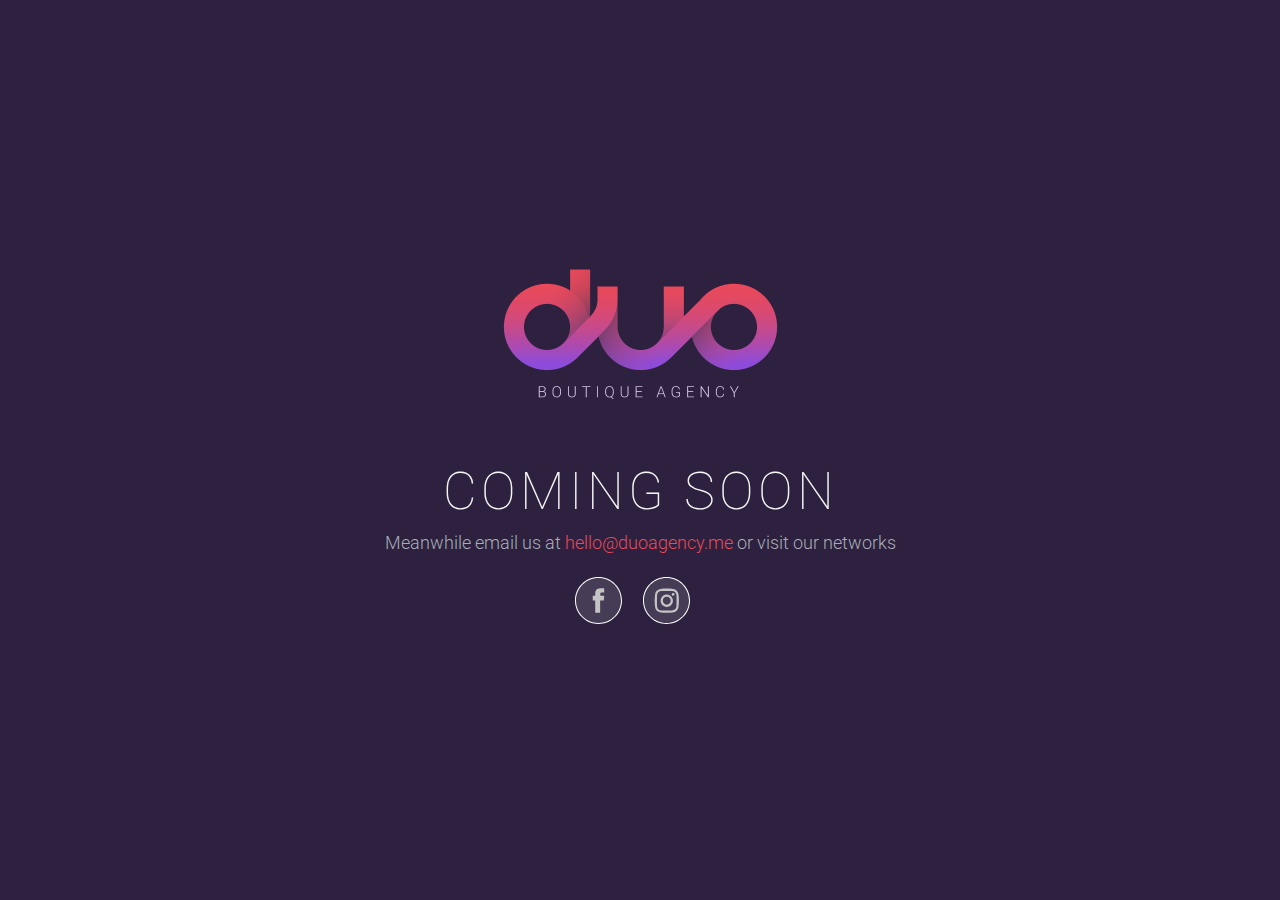
==== index.html @ 9e610155 "favicon added" ====
<!DOCTYPE html>
<html lang="en">
<head>

    <meta charset="utf-8">
    <meta http-equiv="X-UA-Compatible" content="IE=edge">
    <meta name="viewport" content="width=device-width, initial-scale=1">

    <!-- ICONS -->
    <link rel="apple-touch-icon" sizes="57x57" href="/apple-icon-57x57.png">
    <link rel="apple-touch-icon" sizes="60x60" href="/apple-icon-60x60.png">
    <link rel="apple-touch-icon" sizes="72x72" href="/apple-icon-72x72.png">
    <link rel="apple-touch-icon" sizes="76x76" href="/apple-icon-76x76.png">
    <link rel="apple-touch-icon" sizes="114x114" href="/apple-icon-114x114.png">
    <link rel="apple-touch-icon" sizes="120x120" href="/apple-icon-120x120.png">
    <link rel="apple-touch-icon" sizes="144x144" href="/apple-icon-144x144.png">
    <link rel="apple-touch-icon" sizes="152x152" href="/apple-icon-152x152.png">
    <link rel="apple-touch-icon" sizes="180x180" href="/apple-icon-180x180.png">
    <link rel="icon" type="image/png" sizes="192x192"  href="/android-icon-192x192.png">
    <link rel="icon" type="image/png" sizes="32x32" href="/favicon-32x32.png">
    <link rel="icon" type="image/png" sizes="96x96" href="/favicon-96x96.png">
    <link rel="icon" type="image/png" sizes="16x16" href="/favicon-16x16.png">
    <link rel="manifest" href="/manifest.json">
    <meta name="msapplication-TileColor" content="#ffffff">
    <meta name="msapplication-TileImage" content="/ms-icon-144x144.png">
    <meta name="theme-color" content="#ffffff">

    <meta property="og:url"           content="http://duoagency.me/index.html" />
    <meta property="og:type"          content="website" />
    <meta property="og:title"         content="Duo - Digital Agency" />
    <meta property="og:description"   content="We are a digital boutique agency that materialize your ideas and work with them to produce a high quality designed product" />
    <meta property="og:image"         content="http://duoagency.me/assets/images/facebook.png" />
    <meta property="og:image:width"         content="800" />
    <meta property="og:image:height"         content="800" />
    <!-- The above 3 meta tags *must* come first in the head; any other head content must come *after* these tags -->
    <title>Duo - Digital Agency</title>

    <!-- Bootstrap -->
    <link href="css/main.css" rel="stylesheet">
    <link href='https://fonts.googleapis.com/css?family=Roboto:100,300,500' rel='stylesheet' type='text/css'>

    <!-- HTML5 shim and Respond.js for IE8 support of HTML5 elements and media queries -->
    <!-- WARNING: Respond.js doesn't work if you view the page via file:// -->
    <!--[if lt IE 9]>
    <script src="https://oss.maxcdn.com/html5shiv/3.7.2/html5shiv.min.js"></script>
    <script src="https://oss.maxcdn.com/respond/1.4.2/respond.min.js"></script>
    <![endif]-->
</head>
<body>
    <section class="jumbotron coming-soon">
        <div class="outer coming-soon">
            <div class="middle">
                <div class="inner">
                    <img class="logo-duo" src="./assets/cs/comingsoon-duo.png" height="133px" />
                    <h1 class="title">COMING SOON</h1>
                    <p class="subtitle">Meanwhile email us at <a href="mailto:hello@duoagency.me?subject=Hi Duo!">hello@duoagency.me</a> or visit our networks</p>
                    <div>
                        <a href="" onclick="openFacebook(event)"><img class="svg facebook" src="./assets/cs/facebook-01.svg" /></a>
                        <a href="" onclick="openInstagram(event)"><img class="svg instagram" src="./assets/cs/instagram-01.svg" /></a>
                    </div>
                </div>
            </div>
        </div>
    </section>
    <script src="js/vendors/jquery-1.12.3.min.js"></script>
    <script src="js/vendors/bootstrap.min.js"></script>
    <script src="js/js.js"></script>
</body>
</html>
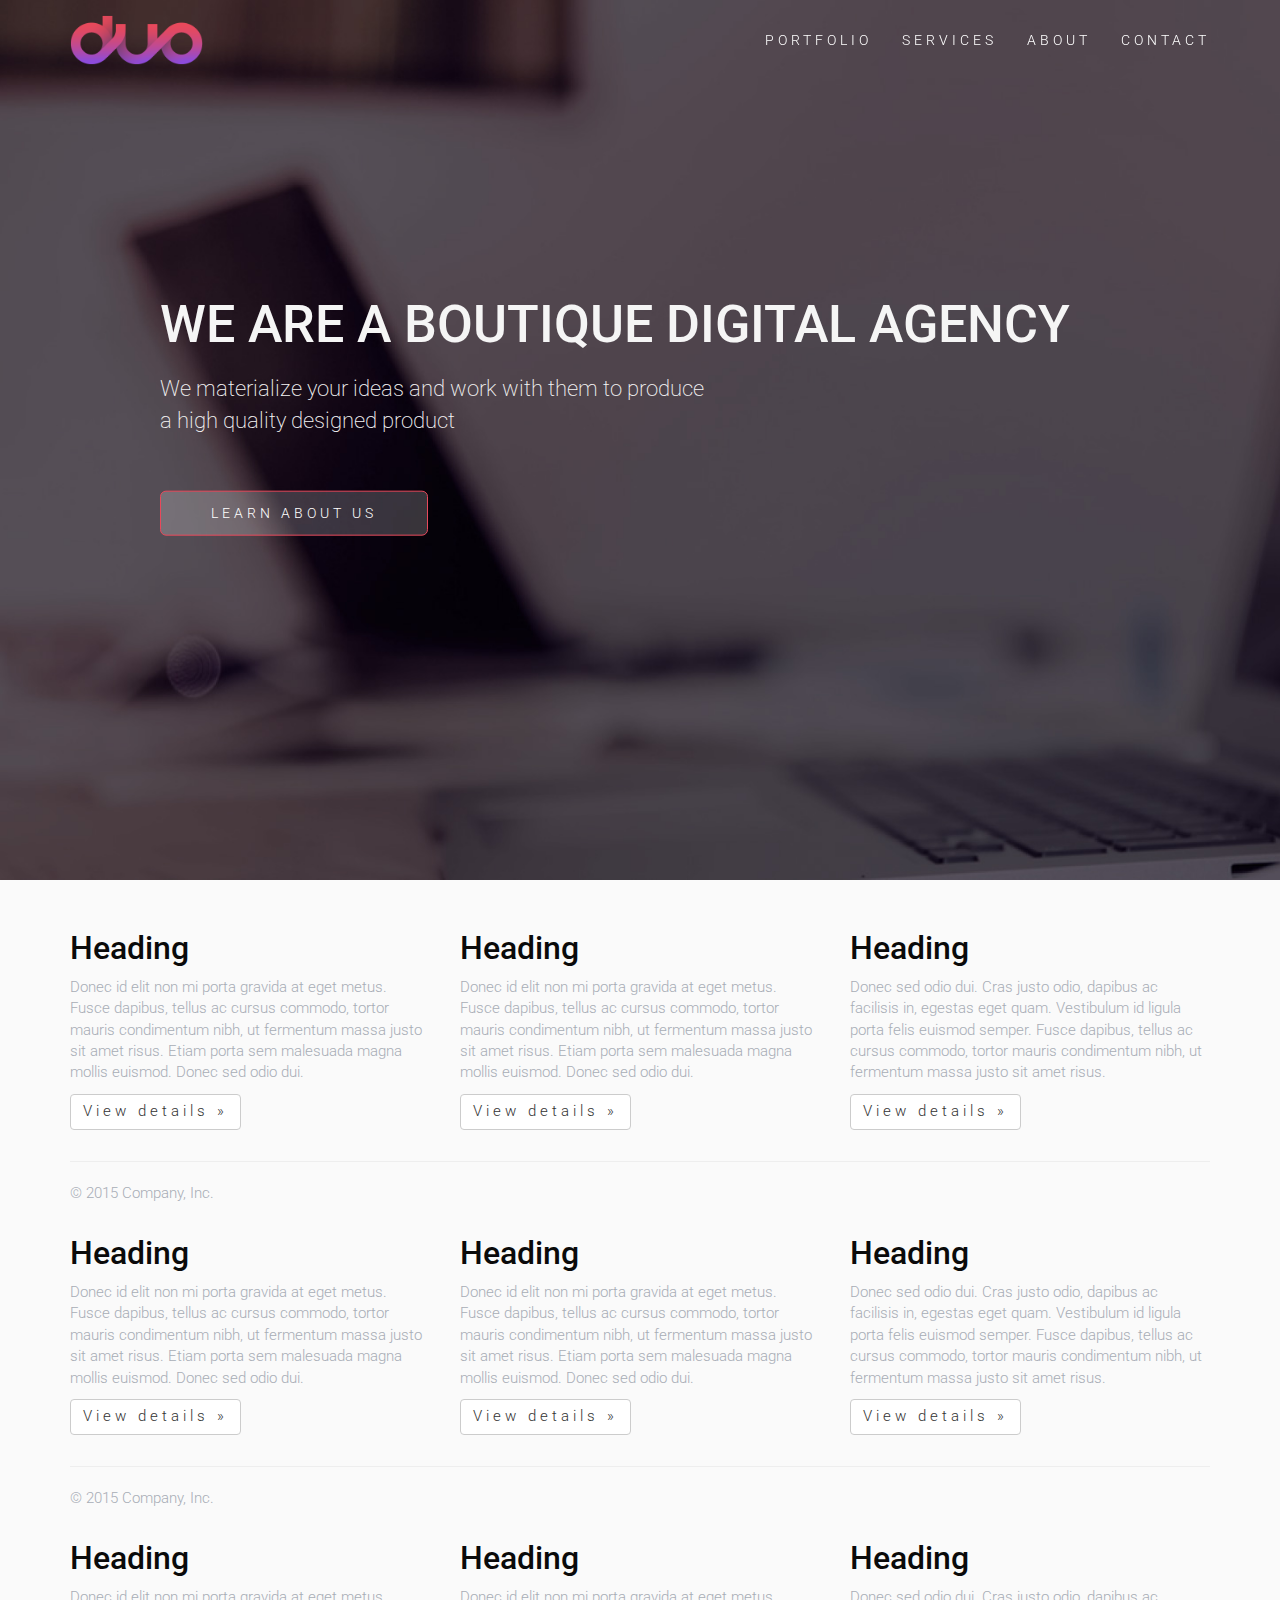
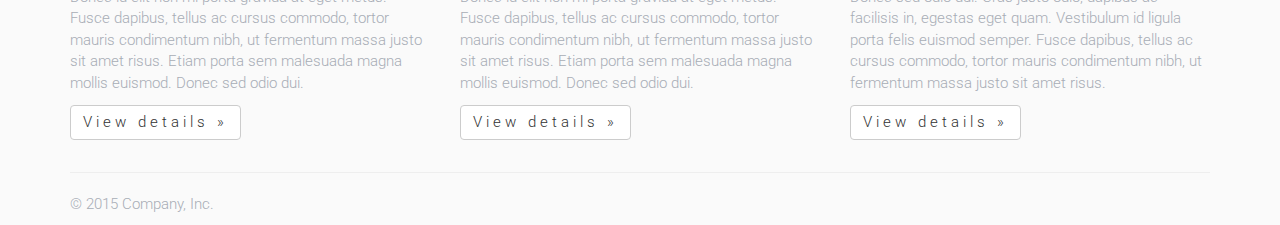
==== commit b6fbc88f: "starting up" ====
--- a/index.html
+++ b/index.html
@@ -5,8 +5,18 @@
     <meta charset="utf-8">
     <meta http-equiv="X-UA-Compatible" content="IE=edge">
     <meta name="viewport" content="width=device-width, initial-scale=1">
+    <!-- The above 3 meta tags *must* come first in the head; any other head content must come *after* these tags -->
+    <meta property="og:url"           content="http://duoagency.me/index.html" />
+    <meta property="og:type"          content="website" />
+    <meta property="og:title"         content="Duo - Digital Agency" />
+    <meta property="og:description"   content="We are a digital boutique agency that materialize your ideas and work with them to produce a high quality designed product" />
+    <meta property="og:image"         content="http://duoagency.me/assets/images/facebook.png" />
+    <meta property="og:image:width"         content="800" />
+    <meta property="og:image:height"         content="800" />
 
-    <!-- ICONS -->
+    <title>Duo - Digital Agency</title>
+
+    <!-- Favicon -->
     <link rel="apple-touch-icon" sizes="57x57" href="/apple-icon-57x57.png">
     <link rel="apple-touch-icon" sizes="60x60" href="/apple-icon-60x60.png">
     <link rel="apple-touch-icon" sizes="72x72" href="/apple-icon-72x72.png">
@@ -25,19 +35,9 @@
     <meta name="msapplication-TileImage" content="/ms-icon-144x144.png">
     <meta name="theme-color" content="#ffffff">
 
-    <meta property="og:url"           content="http://duoagency.me/index.html" />
-    <meta property="og:type"          content="website" />
-    <meta property="og:title"         content="Duo - Digital Agency" />
-    <meta property="og:description"   content="We are a digital boutique agency that materialize your ideas and work with them to produce a high quality designed product" />
-    <meta property="og:image"         content="http://duoagency.me/assets/images/facebook.png" />
-    <meta property="og:image:width"         content="800" />
-    <meta property="og:image:height"         content="800" />
-    <!-- The above 3 meta tags *must* come first in the head; any other head content must come *after* these tags -->
-    <title>Duo - Digital Agency</title>
-
     <!-- Bootstrap -->
     <link href="css/main.css" rel="stylesheet">
-    <link href='https://fonts.googleapis.com/css?family=Roboto:100,300,500' rel='stylesheet' type='text/css'>
+    <link href='https://fonts.googleapis.com/css?family=Roboto:500,300' rel='stylesheet' type='text/css'>
 
     <!-- HTML5 shim and Respond.js for IE8 support of HTML5 elements and media queries -->
     <!-- WARNING: Respond.js doesn't work if you view the page via file:// -->
@@ -47,23 +47,111 @@
     <![endif]-->
 </head>
 <body>
-    <section class="jumbotron coming-soon">
-        <div class="outer coming-soon">
-            <div class="middle">
-                <div class="inner">
-                    <img class="logo-duo" src="./assets/cs/comingsoon-duo.png" height="133px" />
-                    <h1 class="title">COMING SOON</h1>
-                    <p class="subtitle">Meanwhile email us at <a href="mailto:hello@duoagency.me?subject=Hi Duo!">hello@duoagency.me</a> or visit our networks</p>
-                    <div>
-                        <a href="" onclick="openFacebook(event)"><img class="svg facebook" src="./assets/cs/facebook-01.svg" /></a>
-                        <a href="" onclick="openInstagram(event)"><img class="svg instagram" src="./assets/cs/instagram-01.svg" /></a>
-                    </div>
-                </div>
+<nav class="navbar navbar-fixed-top">
+    <div class="container">
+        <div class="navbar-header">
+            <div class="navbar-brand">
+                <img src="./assets/images/logo_duo.png" style="max-height: 50px">
             </div>
         </div>
-    </section>
+        <div id="navbar" class="navbar-collapse collapse">
+            <ul class="nav navbar-nav navbar-right">
+                <li class="active"><a href="#">PORTFOLIO</a></li>
+                <li><a href="#about">SERVICES</a></li>
+                <li><a href="#contact">ABOUT</a></li>
+                <li><a href="#contact">CONTACT</a></li>
+            </ul>
+        </div>
+    </div>
+</nav>
+<section class="jumbotron">
+    <div class="wrapper-center">
+        <h1>WE ARE A BOUTIQUE DIGITAL AGENCY</h1>
+        <p>We materialize your ideas and work with them to produce </br> a high quality designed product</p>
+        <a class="btn btn-primary btn-lg" href="#" role="button">LEARN ABOUT US</a>
+    </div>
+</section>
+<div class="container">
+    <!-- Example row of columns -->
+    <div class="row">
+        <div class="col-md-4">
+            <h2>Heading</h2>
+            <p>Donec id elit non mi porta gravida at eget metus. Fusce dapibus, tellus ac cursus commodo, tortor mauris condimentum nibh, ut fermentum massa justo sit amet risus. Etiam porta sem malesuada magna mollis euismod. Donec sed odio dui. </p>
+            <p><a class="btn btn-default" href="#" role="button">View details »</a></p>
+        </div>
+        <div class="col-md-4">
+            <h2>Heading</h2>
+            <p>Donec id elit non mi porta gravida at eget metus. Fusce dapibus, tellus ac cursus commodo, tortor mauris condimentum nibh, ut fermentum massa justo sit amet risus. Etiam porta sem malesuada magna mollis euismod. Donec sed odio dui. </p>
+            <p><a class="btn btn-default" href="#" role="button">View details »</a></p>
+        </div>
+        <div class="col-md-4">
+            <h2>Heading</h2>
+            <p>Donec sed odio dui. Cras justo odio, dapibus ac facilisis in, egestas eget quam. Vestibulum id ligula porta felis euismod semper. Fusce dapibus, tellus ac cursus commodo, tortor mauris condimentum nibh, ut fermentum massa justo sit amet risus.</p>
+            <p><a class="btn btn-default" href="#" role="button">View details »</a></p>
+        </div>
+    </div>
+
+    <hr>
+
+    <footer>
+        <p>© 2015 Company, Inc.</p>
+    </footer>
+</div>
+<div class="container">
+    <!-- Example row of columns -->
+    <div class="row">
+        <div class="col-md-4">
+            <h2>Heading</h2>
+            <p>Donec id elit non mi porta gravida at eget metus. Fusce dapibus, tellus ac cursus commodo, tortor mauris condimentum nibh, ut fermentum massa justo sit amet risus. Etiam porta sem malesuada magna mollis euismod. Donec sed odio dui. </p>
+            <p><a class="btn btn-default" href="#" role="button">View details »</a></p>
+        </div>
+        <div class="col-md-4">
+            <h2>Heading</h2>
+            <p>Donec id elit non mi porta gravida at eget metus. Fusce dapibus, tellus ac cursus commodo, tortor mauris condimentum nibh, ut fermentum massa justo sit amet risus. Etiam porta sem malesuada magna mollis euismod. Donec sed odio dui. </p>
+            <p><a class="btn btn-default" href="#" role="button">View details »</a></p>
+        </div>
+        <div class="col-md-4">
+            <h2>Heading</h2>
+            <p>Donec sed odio dui. Cras justo odio, dapibus ac facilisis in, egestas eget quam. Vestibulum id ligula porta felis euismod semper. Fusce dapibus, tellus ac cursus commodo, tortor mauris condimentum nibh, ut fermentum massa justo sit amet risus.</p>
+            <p><a class="btn btn-default" href="#" role="button">View details »</a></p>
+        </div>
+    </div>
+
+    <hr>
+
+    <footer>
+        <p>© 2015 Company, Inc.</p>
+    </footer>
+</div>
+<div class="container">
+    <!-- Example row of columns -->
+    <div class="row">
+        <div class="col-md-4">
+            <h2>Heading</h2>
+            <p>Donec id elit non mi porta gravida at eget metus. Fusce dapibus, tellus ac cursus commodo, tortor mauris condimentum nibh, ut fermentum massa justo sit amet risus. Etiam porta sem malesuada magna mollis euismod. Donec sed odio dui. </p>
+            <p><a class="btn btn-default" href="#" role="button">View details »</a></p>
+        </div>
+        <div class="col-md-4">
+            <h2>Heading</h2>
+            <p>Donec id elit non mi porta gravida at eget metus. Fusce dapibus, tellus ac cursus commodo, tortor mauris condimentum nibh, ut fermentum massa justo sit amet risus. Etiam porta sem malesuada magna mollis euismod. Donec sed odio dui. </p>
+            <p><a class="btn btn-default" href="#" role="button">View details »</a></p>
+        </div>
+        <div class="col-md-4">
+            <h2>Heading</h2>
+            <p>Donec sed odio dui. Cras justo odio, dapibus ac facilisis in, egestas eget quam. Vestibulum id ligula porta felis euismod semper. Fusce dapibus, tellus ac cursus commodo, tortor mauris condimentum nibh, ut fermentum massa justo sit amet risus.</p>
+            <p><a class="btn btn-default" href="#" role="button">View details »</a></p>
+        </div>
+    </div>
+
+    <hr>
+
+    <footer>
+        <p>© 2015 Company, Inc.</p>
+    </footer>
+</div>
+
+
     <script src="js/vendors/jquery-1.12.3.min.js"></script>
     <script src="js/vendors/bootstrap.min.js"></script>
-    <script src="js/js.js"></script>
 </body>
 </html>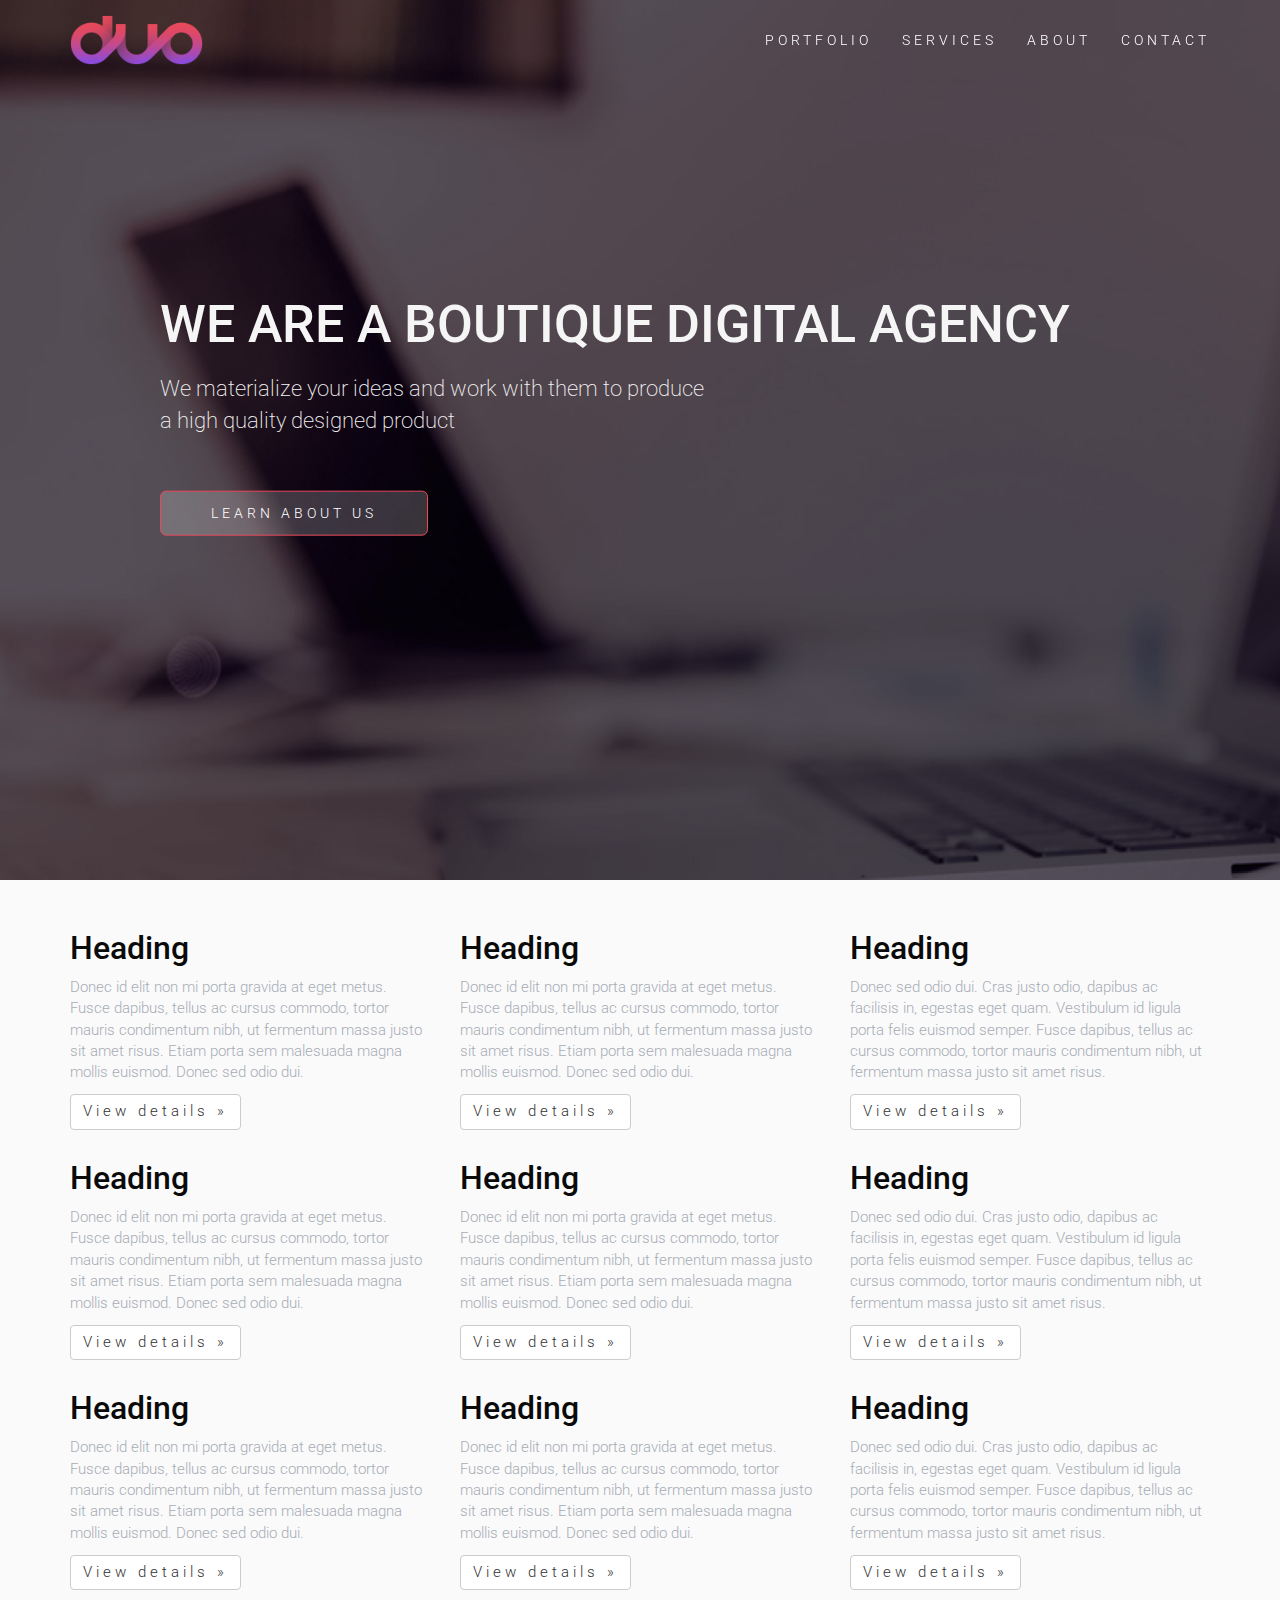
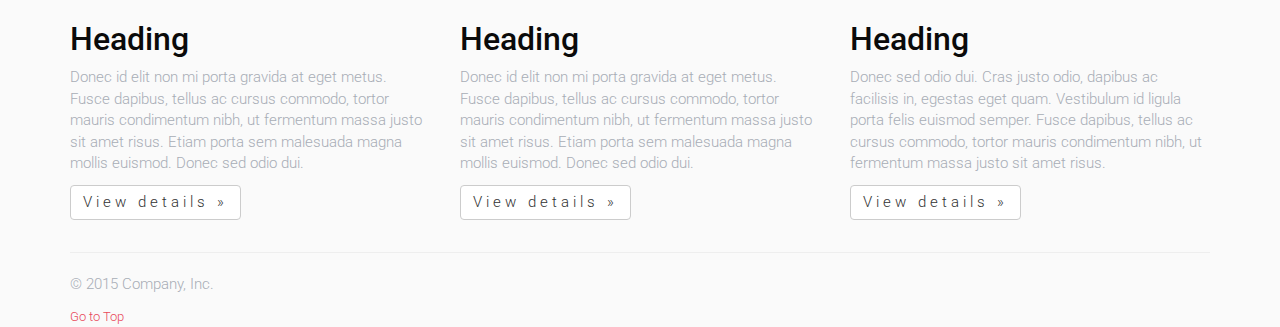
==== commit db0c3539: "header fixed" ====
--- a/index.html
+++ b/index.html
@@ -47,111 +47,119 @@
     <![endif]-->
 </head>
 <body>
-<nav class="navbar navbar-fixed-top">
+  <nav class="navbar navbar-fixed-top" id="header">
     <div class="container">
-        <div class="navbar-header">
-            <div class="navbar-brand">
-                <img src="./assets/images/logo_duo.png" style="max-height: 50px">
-            </div>
+      <div class="navbar-header">
+        <div class="navbar-brand">
+          <img src="./assets/images/logo_duo.png" style="max-height: 100%">
         </div>
-        <div id="navbar" class="navbar-collapse collapse">
-            <ul class="nav navbar-nav navbar-right">
-                <li class="active"><a href="#">PORTFOLIO</a></li>
-                <li><a href="#about">SERVICES</a></li>
-                <li><a href="#contact">ABOUT</a></li>
-                <li><a href="#contact">CONTACT</a></li>
-            </ul>
-        </div>
+      </div>
+      <div id="navbar" class="navbar-collapse collapse">
+        <ul class="nav navbar-nav navbar-right">
+          <li><a href="#portfolio" id="goPortfolio">PORTFOLIO</a></li>
+          <li><a href="#about" id="goServices">SERVICES</a></li>
+          <li><a href="#contact" id="goAbout">ABOUT</a></li>
+          <li><a href="#contact" id="goContact">CONTACT</a></li>
+        </ul>
+      </div>
     </div>
-</nav>
-<section class="jumbotron">
+  </nav>
+  <section class="jumbotron" id="welcome">
     <div class="wrapper-center">
-        <h1>WE ARE A BOUTIQUE DIGITAL AGENCY</h1>
-        <p>We materialize your ideas and work with them to produce </br> a high quality designed product</p>
-        <a class="btn btn-primary btn-lg" href="#" role="button">LEARN ABOUT US</a>
+      <h1>WE ARE A BOUTIQUE DIGITAL AGENCY</h1>
+      <p>We materialize your ideas and work with them to produce </br> a high quality designed product</p>
+      <a class="btn btn-primary btn-lg" href="#" role="button">LEARN ABOUT US</a>
     </div>
-</section>
-<div class="container">
+  </section>
+  <div class="container" id="portfolio">
     <!-- Example row of columns -->
     <div class="row">
-        <div class="col-md-4">
-            <h2>Heading</h2>
-            <p>Donec id elit non mi porta gravida at eget metus. Fusce dapibus, tellus ac cursus commodo, tortor mauris condimentum nibh, ut fermentum massa justo sit amet risus. Etiam porta sem malesuada magna mollis euismod. Donec sed odio dui. </p>
-            <p><a class="btn btn-default" href="#" role="button">View details »</a></p>
-        </div>
-        <div class="col-md-4">
-            <h2>Heading</h2>
-            <p>Donec id elit non mi porta gravida at eget metus. Fusce dapibus, tellus ac cursus commodo, tortor mauris condimentum nibh, ut fermentum massa justo sit amet risus. Etiam porta sem malesuada magna mollis euismod. Donec sed odio dui. </p>
-            <p><a class="btn btn-default" href="#" role="button">View details »</a></p>
-        </div>
-        <div class="col-md-4">
-            <h2>Heading</h2>
-            <p>Donec sed odio dui. Cras justo odio, dapibus ac facilisis in, egestas eget quam. Vestibulum id ligula porta felis euismod semper. Fusce dapibus, tellus ac cursus commodo, tortor mauris condimentum nibh, ut fermentum massa justo sit amet risus.</p>
-            <p><a class="btn btn-default" href="#" role="button">View details »</a></p>
-        </div>
+      <div class="col-md-4">
+        <h2>Heading</h2>
+        <p>Donec id elit non mi porta gravida at eget metus. Fusce dapibus, tellus ac cursus commodo, tortor mauris condimentum nibh, ut fermentum massa justo sit amet risus. Etiam porta sem malesuada magna mollis euismod. Donec sed odio dui. </p>
+        <p><a class="btn btn-default" href="#" role="button">View details »</a></p>
+      </div>
+      <div class="col-md-4">
+        <h2>Heading</h2>
+        <p>Donec id elit non mi porta gravida at eget metus. Fusce dapibus, tellus ac cursus commodo, tortor mauris condimentum nibh, ut fermentum massa justo sit amet risus. Etiam porta sem malesuada magna mollis euismod. Donec sed odio dui. </p>
+        <p><a class="btn btn-default" href="#" role="button">View details »</a></p>
+      </div>
+      <div class="col-md-4">
+        <h2>Heading</h2>
+        <p>Donec sed odio dui. Cras justo odio, dapibus ac facilisis in, egestas eget quam. Vestibulum id ligula porta felis euismod semper. Fusce dapibus, tellus ac cursus commodo, tortor mauris condimentum nibh, ut fermentum massa justo sit amet risus.</p>
+        <p><a class="btn btn-default" href="#" role="button">View details »</a></p>
+      </div>
     </div>
-
-    <hr>
-
-    <footer>
-        <p>© 2015 Company, Inc.</p>
-    </footer>
-</div>
-<div class="container">
+  </div>
+  <div class="container" id="services">
     <!-- Example row of columns -->
     <div class="row">
-        <div class="col-md-4">
-            <h2>Heading</h2>
-            <p>Donec id elit non mi porta gravida at eget metus. Fusce dapibus, tellus ac cursus commodo, tortor mauris condimentum nibh, ut fermentum massa justo sit amet risus. Etiam porta sem malesuada magna mollis euismod. Donec sed odio dui. </p>
-            <p><a class="btn btn-default" href="#" role="button">View details »</a></p>
-        </div>
-        <div class="col-md-4">
-            <h2>Heading</h2>
-            <p>Donec id elit non mi porta gravida at eget metus. Fusce dapibus, tellus ac cursus commodo, tortor mauris condimentum nibh, ut fermentum massa justo sit amet risus. Etiam porta sem malesuada magna mollis euismod. Donec sed odio dui. </p>
-            <p><a class="btn btn-default" href="#" role="button">View details »</a></p>
-        </div>
-        <div class="col-md-4">
-            <h2>Heading</h2>
-            <p>Donec sed odio dui. Cras justo odio, dapibus ac facilisis in, egestas eget quam. Vestibulum id ligula porta felis euismod semper. Fusce dapibus, tellus ac cursus commodo, tortor mauris condimentum nibh, ut fermentum massa justo sit amet risus.</p>
-            <p><a class="btn btn-default" href="#" role="button">View details »</a></p>
-        </div>
+      <div class="col-md-4">
+        <h2>Heading</h2>
+        <p>Donec id elit non mi porta gravida at eget metus. Fusce dapibus, tellus ac cursus commodo, tortor mauris condimentum nibh, ut fermentum massa justo sit amet risus. Etiam porta sem malesuada magna mollis euismod. Donec sed odio dui. </p>
+        <p><a class="btn btn-default" href="#" role="button">View details »</a></p>
+      </div>
+      <div class="col-md-4">
+        <h2>Heading</h2>
+        <p>Donec id elit non mi porta gravida at eget metus. Fusce dapibus, tellus ac cursus commodo, tortor mauris condimentum nibh, ut fermentum massa justo sit amet risus. Etiam porta sem malesuada magna mollis euismod. Donec sed odio dui. </p>
+        <p><a class="btn btn-default" href="#" role="button">View details »</a></p>
+      </div>
+      <div class="col-md-4">
+        <h2>Heading</h2>
+        <p>Donec sed odio dui. Cras justo odio, dapibus ac facilisis in, egestas eget quam. Vestibulum id ligula porta felis euismod semper. Fusce dapibus, tellus ac cursus commodo, tortor mauris condimentum nibh, ut fermentum massa justo sit amet risus.</p>
+        <p><a class="btn btn-default" href="#" role="button">View details »</a></p>
+      </div>
     </div>
-
-    <hr>
-
-    <footer>
-        <p>© 2015 Company, Inc.</p>
-    </footer>
-</div>
-<div class="container">
+  </div>
+  <div class="container" id="about">
     <!-- Example row of columns -->
     <div class="row">
-        <div class="col-md-4">
-            <h2>Heading</h2>
-            <p>Donec id elit non mi porta gravida at eget metus. Fusce dapibus, tellus ac cursus commodo, tortor mauris condimentum nibh, ut fermentum massa justo sit amet risus. Etiam porta sem malesuada magna mollis euismod. Donec sed odio dui. </p>
-            <p><a class="btn btn-default" href="#" role="button">View details »</a></p>
-        </div>
-        <div class="col-md-4">
-            <h2>Heading</h2>
-            <p>Donec id elit non mi porta gravida at eget metus. Fusce dapibus, tellus ac cursus commodo, tortor mauris condimentum nibh, ut fermentum massa justo sit amet risus. Etiam porta sem malesuada magna mollis euismod. Donec sed odio dui. </p>
-            <p><a class="btn btn-default" href="#" role="button">View details »</a></p>
-        </div>
-        <div class="col-md-4">
-            <h2>Heading</h2>
-            <p>Donec sed odio dui. Cras justo odio, dapibus ac facilisis in, egestas eget quam. Vestibulum id ligula porta felis euismod semper. Fusce dapibus, tellus ac cursus commodo, tortor mauris condimentum nibh, ut fermentum massa justo sit amet risus.</p>
-            <p><a class="btn btn-default" href="#" role="button">View details »</a></p>
-        </div>
+      <div class="col-md-4">
+        <h2>Heading</h2>
+        <p>Donec id elit non mi porta gravida at eget metus. Fusce dapibus, tellus ac cursus commodo, tortor mauris condimentum nibh, ut fermentum massa justo sit amet risus. Etiam porta sem malesuada magna mollis euismod. Donec sed odio dui. </p>
+        <p><a class="btn btn-default" href="#" role="button">View details »</a></p>
+      </div>
+      <div class="col-md-4">
+        <h2>Heading</h2>
+        <p>Donec id elit non mi porta gravida at eget metus. Fusce dapibus, tellus ac cursus commodo, tortor mauris condimentum nibh, ut fermentum massa justo sit amet risus. Etiam porta sem malesuada magna mollis euismod. Donec sed odio dui. </p>
+        <p><a class="btn btn-default" href="#" role="button">View details »</a></p>
+      </div>
+      <div class="col-md-4">
+        <h2>Heading</h2>
+        <p>Donec sed odio dui. Cras justo odio, dapibus ac facilisis in, egestas eget quam. Vestibulum id ligula porta felis euismod semper. Fusce dapibus, tellus ac cursus commodo, tortor mauris condimentum nibh, ut fermentum massa justo sit amet risus.</p>
+        <p><a class="btn btn-default" href="#" role="button">View details »</a></p>
+      </div>
     </div>
+  </div>
+  <div class="container" id="contact">
+    <!-- Example row of columns -->
+    <div class="row">
+      <div class="col-md-4">
+        <h2>Heading</h2>
+        <p>Donec id elit non mi porta gravida at eget metus. Fusce dapibus, tellus ac cursus commodo, tortor mauris condimentum nibh, ut fermentum massa justo sit amet risus. Etiam porta sem malesuada magna mollis euismod. Donec sed odio dui. </p>
+        <p><a class="btn btn-default" href="#" role="button">View details »</a></p>
+      </div>
+      <div class="col-md-4">
+        <h2>Heading</h2>
+        <p>Donec id elit non mi porta gravida at eget metus. Fusce dapibus, tellus ac cursus commodo, tortor mauris condimentum nibh, ut fermentum massa justo sit amet risus. Etiam porta sem malesuada magna mollis euismod. Donec sed odio dui. </p>
+        <p><a class="btn btn-default" href="#" role="button">View details »</a></p>
+      </div>
+      <div class="col-md-4">
+        <h2>Heading</h2>
+        <p>Donec sed odio dui. Cras justo odio, dapibus ac facilisis in, egestas eget quam. Vestibulum id ligula porta felis euismod semper. Fusce dapibus, tellus ac cursus commodo, tortor mauris condimentum nibh, ut fermentum massa justo sit amet risus.</p>
+        <p><a class="btn btn-default" href="#" role="button">View details »</a></p>
+      </div>
+    </div>
+    <hr>
+    <footer>
+      <p>© 2015 Company, Inc.</p>
+      <a onclick="$('body').animatescroll({scrollSpeed: 500});" class='ptr fr'><small>Go to Top</small></a>
+    </footer>
+  </div>
 
-    <hr>
-
-    <footer>
-        <p>© 2015 Company, Inc.</p>
-    </footer>
-</div>
-
-
-    <script src="js/vendors/jquery-1.12.3.min.js"></script>
-    <script src="js/vendors/bootstrap.min.js"></script>
+  <script src="js/vendors/jquery-1.12.3.min.js"></script>
+  <script src="js/vendors/animatescroll.min.js"></script>
+  <script src="js/vendors/bootstrap.min.js"></script>
+  <script src="js/js.js"></script>
 </body>
 </html>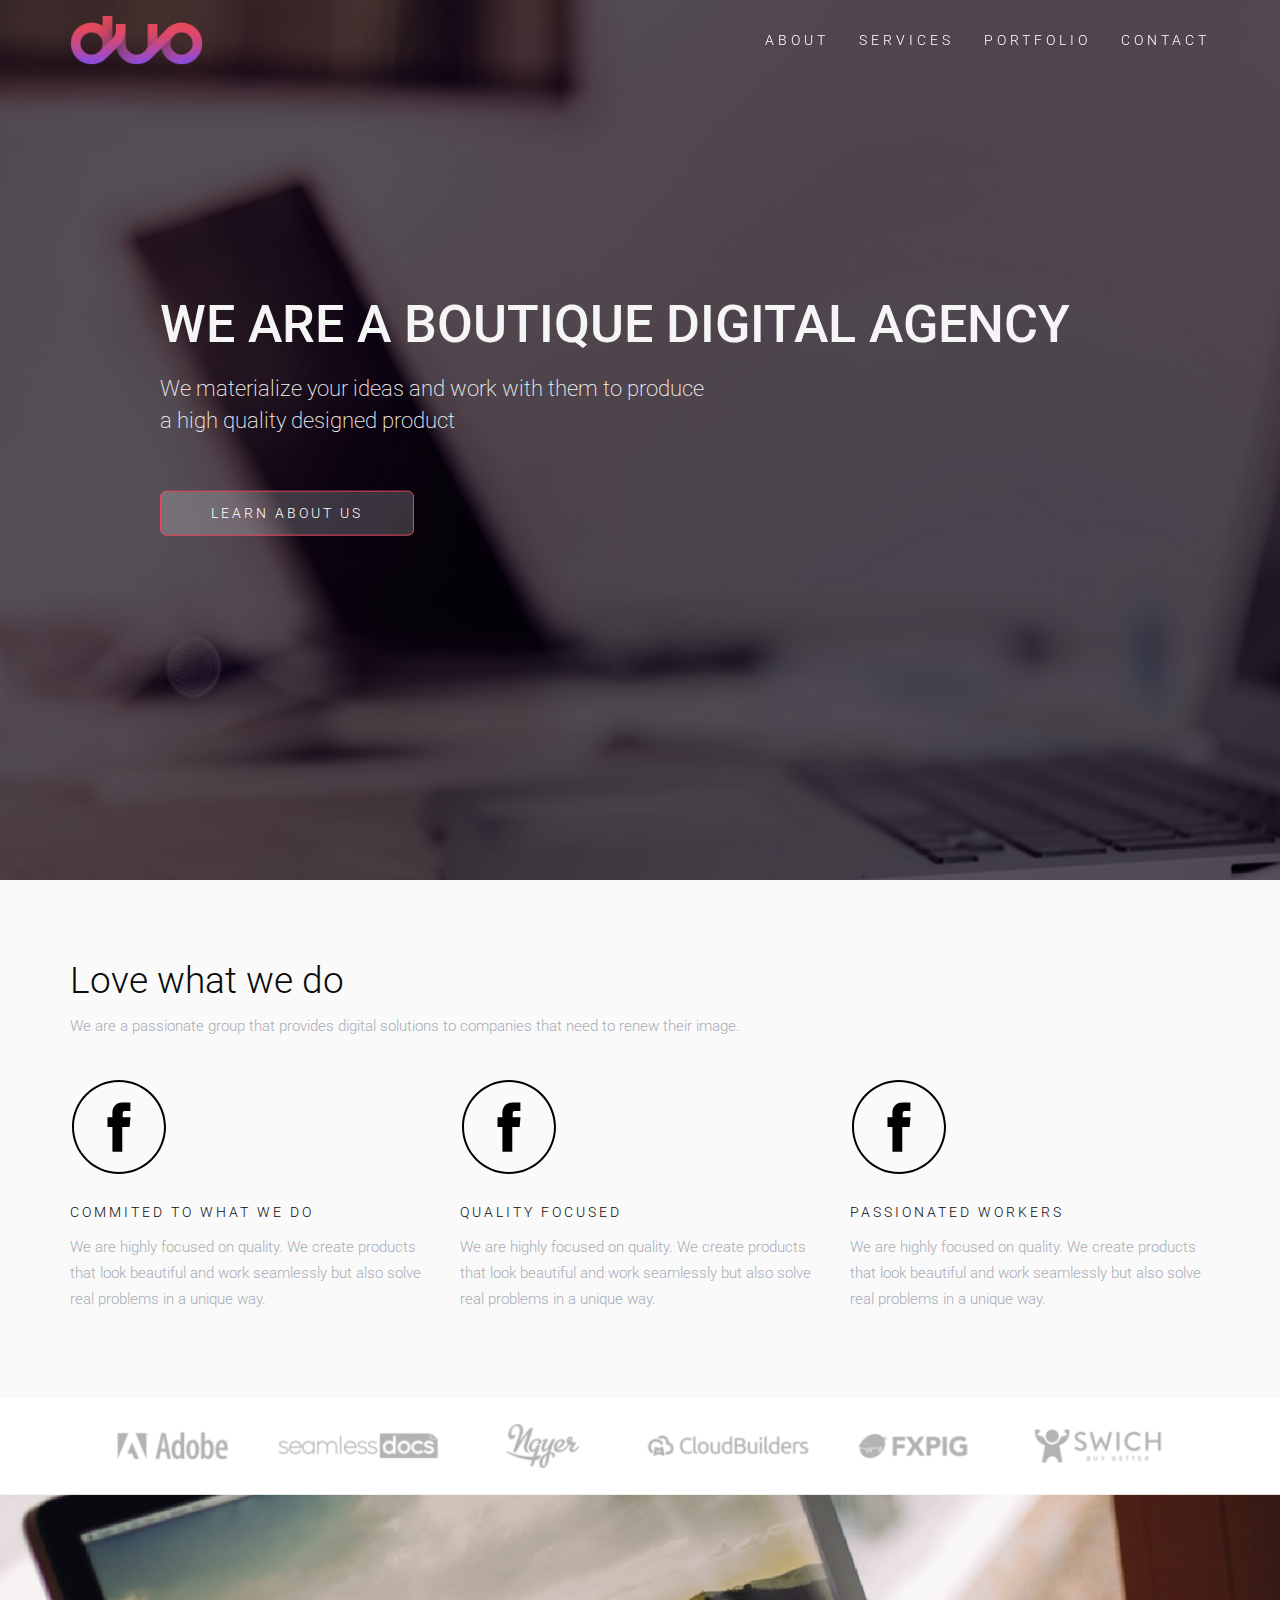
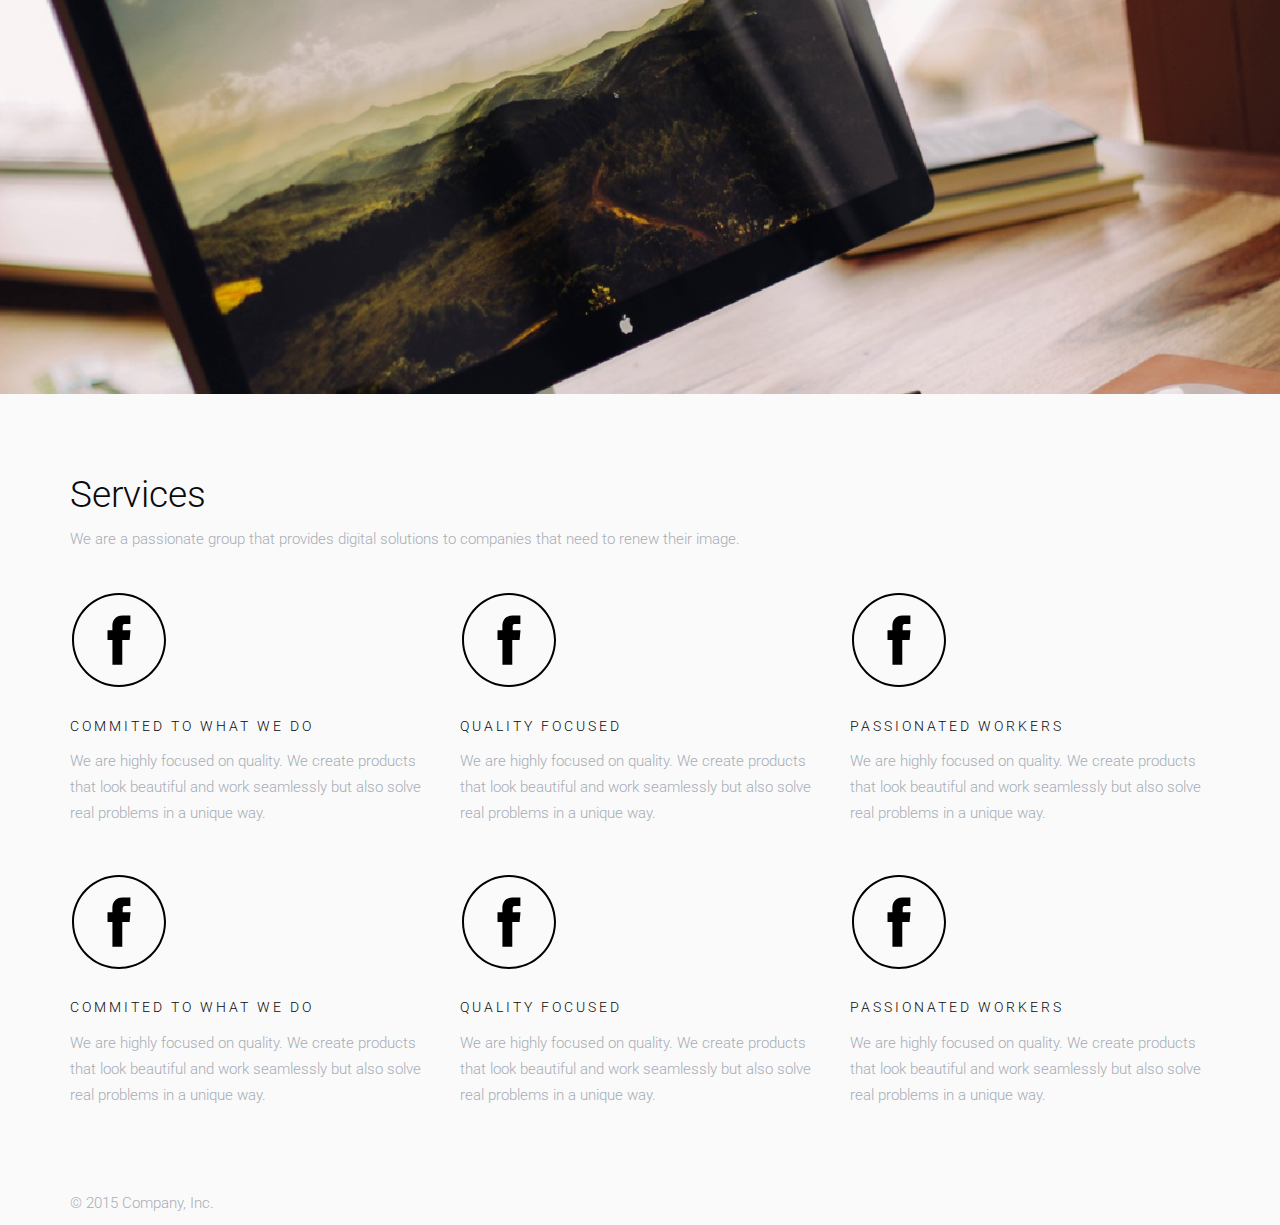
==== commit 257b916a: "About, services and image separator" ====
--- a/index.html
+++ b/index.html
@@ -51,14 +51,14 @@
     <div class="container">
       <div class="navbar-header">
         <div class="navbar-brand">
-          <img src="./assets/images/logo_duo.png" style="max-height: 100%">
+          <img src="./assets/images/logo_duo.png" onclick="$('body').animatescroll({scrollSpeed: 500});" style="max-height: 100%">
         </div>
       </div>
       <div id="navbar" class="navbar-collapse collapse">
         <ul class="nav navbar-nav navbar-right">
+          <li><a href="#about" id="goAbout">ABOUT</a></li>
+          <li><a href="#services" id="goServices">SERVICES</a></li>
           <li><a href="#portfolio" id="goPortfolio">PORTFOLIO</a></li>
-          <li><a href="#about" id="goServices">SERVICES</a></li>
-          <li><a href="#contact" id="goAbout">ABOUT</a></li>
           <li><a href="#contact" id="goContact">CONTACT</a></li>
         </ul>
       </div>
@@ -71,89 +71,92 @@
       <a class="btn btn-primary btn-lg" href="#" role="button">LEARN ABOUT US</a>
     </div>
   </section>
-  <div class="container" id="portfolio">
-    <!-- Example row of columns -->
-    <div class="row">
-      <div class="col-md-4">
-        <h2>Heading</h2>
-        <p>Donec id elit non mi porta gravida at eget metus. Fusce dapibus, tellus ac cursus commodo, tortor mauris condimentum nibh, ut fermentum massa justo sit amet risus. Etiam porta sem malesuada magna mollis euismod. Donec sed odio dui. </p>
-        <p><a class="btn btn-default" href="#" role="button">View details »</a></p>
+
+  <section class="container about" id="about">
+    <div class="row about-title">
+      <div class="col-md-12">
+        <h2>Love what we do</h2>
+        <p>We are a passionate group that provides digital solutions to companies that need to renew their image.</p>
       </div>
-      <div class="col-md-4">
-        <h2>Heading</h2>
-        <p>Donec id elit non mi porta gravida at eget metus. Fusce dapibus, tellus ac cursus commodo, tortor mauris condimentum nibh, ut fermentum massa justo sit amet risus. Etiam porta sem malesuada magna mollis euismod. Donec sed odio dui. </p>
-        <p><a class="btn btn-default" href="#" role="button">View details »</a></p>
+    </div>
+    <div class="row about-values">
+      <div class="col-sm-4">
+        <img class="svg value-logo" src="./assets/svg/facebook-01.svg" />
+        <h3>COMMITED TO WHAT WE DO</h3>
+        <p>We are highly focused on quality. We create products that look beautiful and work seamlessly but also solve real problems in a unique way.</p>
       </div>
-      <div class="col-md-4">
-        <h2>Heading</h2>
-        <p>Donec sed odio dui. Cras justo odio, dapibus ac facilisis in, egestas eget quam. Vestibulum id ligula porta felis euismod semper. Fusce dapibus, tellus ac cursus commodo, tortor mauris condimentum nibh, ut fermentum massa justo sit amet risus.</p>
-        <p><a class="btn btn-default" href="#" role="button">View details »</a></p>
+      <div class="col-sm-4">
+        <img class="svg value-logo" src="./assets/svg/facebook-01.svg" />
+        <h3>QUALITY FOCUSED</h3>
+        <p>We are highly focused on quality. We create products that look beautiful and work seamlessly but also solve real problems in a unique way.</p>
+      </div>
+      <div class="col-sm-4">
+        <img class="svg value-logo" src="./assets/svg/facebook-01.svg" />
+        <h3>PASSIONATED WORKERS</h3>
+        <p>We are highly focused on quality. We create products that look beautiful and work seamlessly but also solve real problems in a unique way.</p>
+      </div>
+    </div>
+  </section>
+
+  <div class="row techs">
+    <div class="container">
+      <div class="col-md-12">
+        <img width="100%" src="./assets/images/about_footer.png" />
       </div>
     </div>
   </div>
-  <div class="container" id="services">
-    <!-- Example row of columns -->
-    <div class="row">
-      <div class="col-md-4">
-        <h2>Heading</h2>
-        <p>Donec id elit non mi porta gravida at eget metus. Fusce dapibus, tellus ac cursus commodo, tortor mauris condimentum nibh, ut fermentum massa justo sit amet risus. Etiam porta sem malesuada magna mollis euismod. Donec sed odio dui. </p>
-        <p><a class="btn btn-default" href="#" role="button">View details »</a></p>
-      </div>
-      <div class="col-md-4">
-        <h2>Heading</h2>
-        <p>Donec id elit non mi porta gravida at eget metus. Fusce dapibus, tellus ac cursus commodo, tortor mauris condimentum nibh, ut fermentum massa justo sit amet risus. Etiam porta sem malesuada magna mollis euismod. Donec sed odio dui. </p>
-        <p><a class="btn btn-default" href="#" role="button">View details »</a></p>
-      </div>
-      <div class="col-md-4">
-        <h2>Heading</h2>
-        <p>Donec sed odio dui. Cras justo odio, dapibus ac facilisis in, egestas eget quam. Vestibulum id ligula porta felis euismod semper. Fusce dapibus, tellus ac cursus commodo, tortor mauris condimentum nibh, ut fermentum massa justo sit amet risus.</p>
-        <p><a class="btn btn-default" href="#" role="button">View details »</a></p>
+
+  <section class="image-separator">
+
+  </section>
+
+  <section class="container about" id="services">
+    <div class="row about-title">
+      <div class="col-md-12">
+        <h2>Services</h2>
+        <p>We are a passionate group that provides digital solutions to companies that need to renew their image.</p>
       </div>
     </div>
-  </div>
-  <div class="container" id="about">
-    <!-- Example row of columns -->
-    <div class="row">
-      <div class="col-md-4">
-        <h2>Heading</h2>
-        <p>Donec id elit non mi porta gravida at eget metus. Fusce dapibus, tellus ac cursus commodo, tortor mauris condimentum nibh, ut fermentum massa justo sit amet risus. Etiam porta sem malesuada magna mollis euismod. Donec sed odio dui. </p>
-        <p><a class="btn btn-default" href="#" role="button">View details »</a></p>
+    <div class="row about-values">
+      <div class="col-sm-4">
+        <img class="svg value-logo" src="./assets/svg/facebook-01.svg" />
+        <h3>COMMITED TO WHAT WE DO</h3>
+        <p>We are highly focused on quality. We create products that look beautiful and work seamlessly but also solve real problems in a unique way.</p>
       </div>
-      <div class="col-md-4">
-        <h2>Heading</h2>
-        <p>Donec id elit non mi porta gravida at eget metus. Fusce dapibus, tellus ac cursus commodo, tortor mauris condimentum nibh, ut fermentum massa justo sit amet risus. Etiam porta sem malesuada magna mollis euismod. Donec sed odio dui. </p>
-        <p><a class="btn btn-default" href="#" role="button">View details »</a></p>
+      <div class="col-sm-4">
+        <img class="svg value-logo" src="./assets/svg/facebook-01.svg" />
+        <h3>QUALITY FOCUSED</h3>
+        <p>We are highly focused on quality. We create products that look beautiful and work seamlessly but also solve real problems in a unique way.</p>
       </div>
-      <div class="col-md-4">
-        <h2>Heading</h2>
-        <p>Donec sed odio dui. Cras justo odio, dapibus ac facilisis in, egestas eget quam. Vestibulum id ligula porta felis euismod semper. Fusce dapibus, tellus ac cursus commodo, tortor mauris condimentum nibh, ut fermentum massa justo sit amet risus.</p>
-        <p><a class="btn btn-default" href="#" role="button">View details »</a></p>
+      <div class="col-sm-4">
+        <img class="svg value-logo" src="./assets/svg/facebook-01.svg" />
+        <h3>PASSIONATED WORKERS</h3>
+        <p>We are highly focused on quality. We create products that look beautiful and work seamlessly but also solve real problems in a unique way.</p>
       </div>
     </div>
-  </div>
-  <div class="container" id="contact">
-    <!-- Example row of columns -->
-    <div class="row">
-      <div class="col-md-4">
-        <h2>Heading</h2>
-        <p>Donec id elit non mi porta gravida at eget metus. Fusce dapibus, tellus ac cursus commodo, tortor mauris condimentum nibh, ut fermentum massa justo sit amet risus. Etiam porta sem malesuada magna mollis euismod. Donec sed odio dui. </p>
-        <p><a class="btn btn-default" href="#" role="button">View details »</a></p>
+    <br>
+    <div class="row about-values">
+      <div class="col-sm-4">
+        <img class="svg value-logo" src="./assets/svg/facebook-01.svg" />
+        <h3>COMMITED TO WHAT WE DO</h3>
+        <p>We are highly focused on quality. We create products that look beautiful and work seamlessly but also solve real problems in a unique way.</p>
       </div>
-      <div class="col-md-4">
-        <h2>Heading</h2>
-        <p>Donec id elit non mi porta gravida at eget metus. Fusce dapibus, tellus ac cursus commodo, tortor mauris condimentum nibh, ut fermentum massa justo sit amet risus. Etiam porta sem malesuada magna mollis euismod. Donec sed odio dui. </p>
-        <p><a class="btn btn-default" href="#" role="button">View details »</a></p>
+      <div class="col-sm-4">
+        <img class="svg value-logo" src="./assets/svg/facebook-01.svg" />
+        <h3>QUALITY FOCUSED</h3>
+        <p>We are highly focused on quality. We create products that look beautiful and work seamlessly but also solve real problems in a unique way.</p>
       </div>
-      <div class="col-md-4">
-        <h2>Heading</h2>
-        <p>Donec sed odio dui. Cras justo odio, dapibus ac facilisis in, egestas eget quam. Vestibulum id ligula porta felis euismod semper. Fusce dapibus, tellus ac cursus commodo, tortor mauris condimentum nibh, ut fermentum massa justo sit amet risus.</p>
-        <p><a class="btn btn-default" href="#" role="button">View details »</a></p>
+      <div class="col-sm-4">
+        <img class="svg value-logo" src="./assets/svg/facebook-01.svg" />
+        <h3>PASSIONATED WORKERS</h3>
+        <p>We are highly focused on quality. We create products that look beautiful and work seamlessly but also solve real problems in a unique way.</p>
       </div>
     </div>
-    <hr>
+  </section>
+
+  <div class="container" id="contact">
     <footer>
       <p>© 2015 Company, Inc.</p>
-      <a onclick="$('body').animatescroll({scrollSpeed: 500});" class='ptr fr'><small>Go to Top</small></a>
     </footer>
   </div>
 
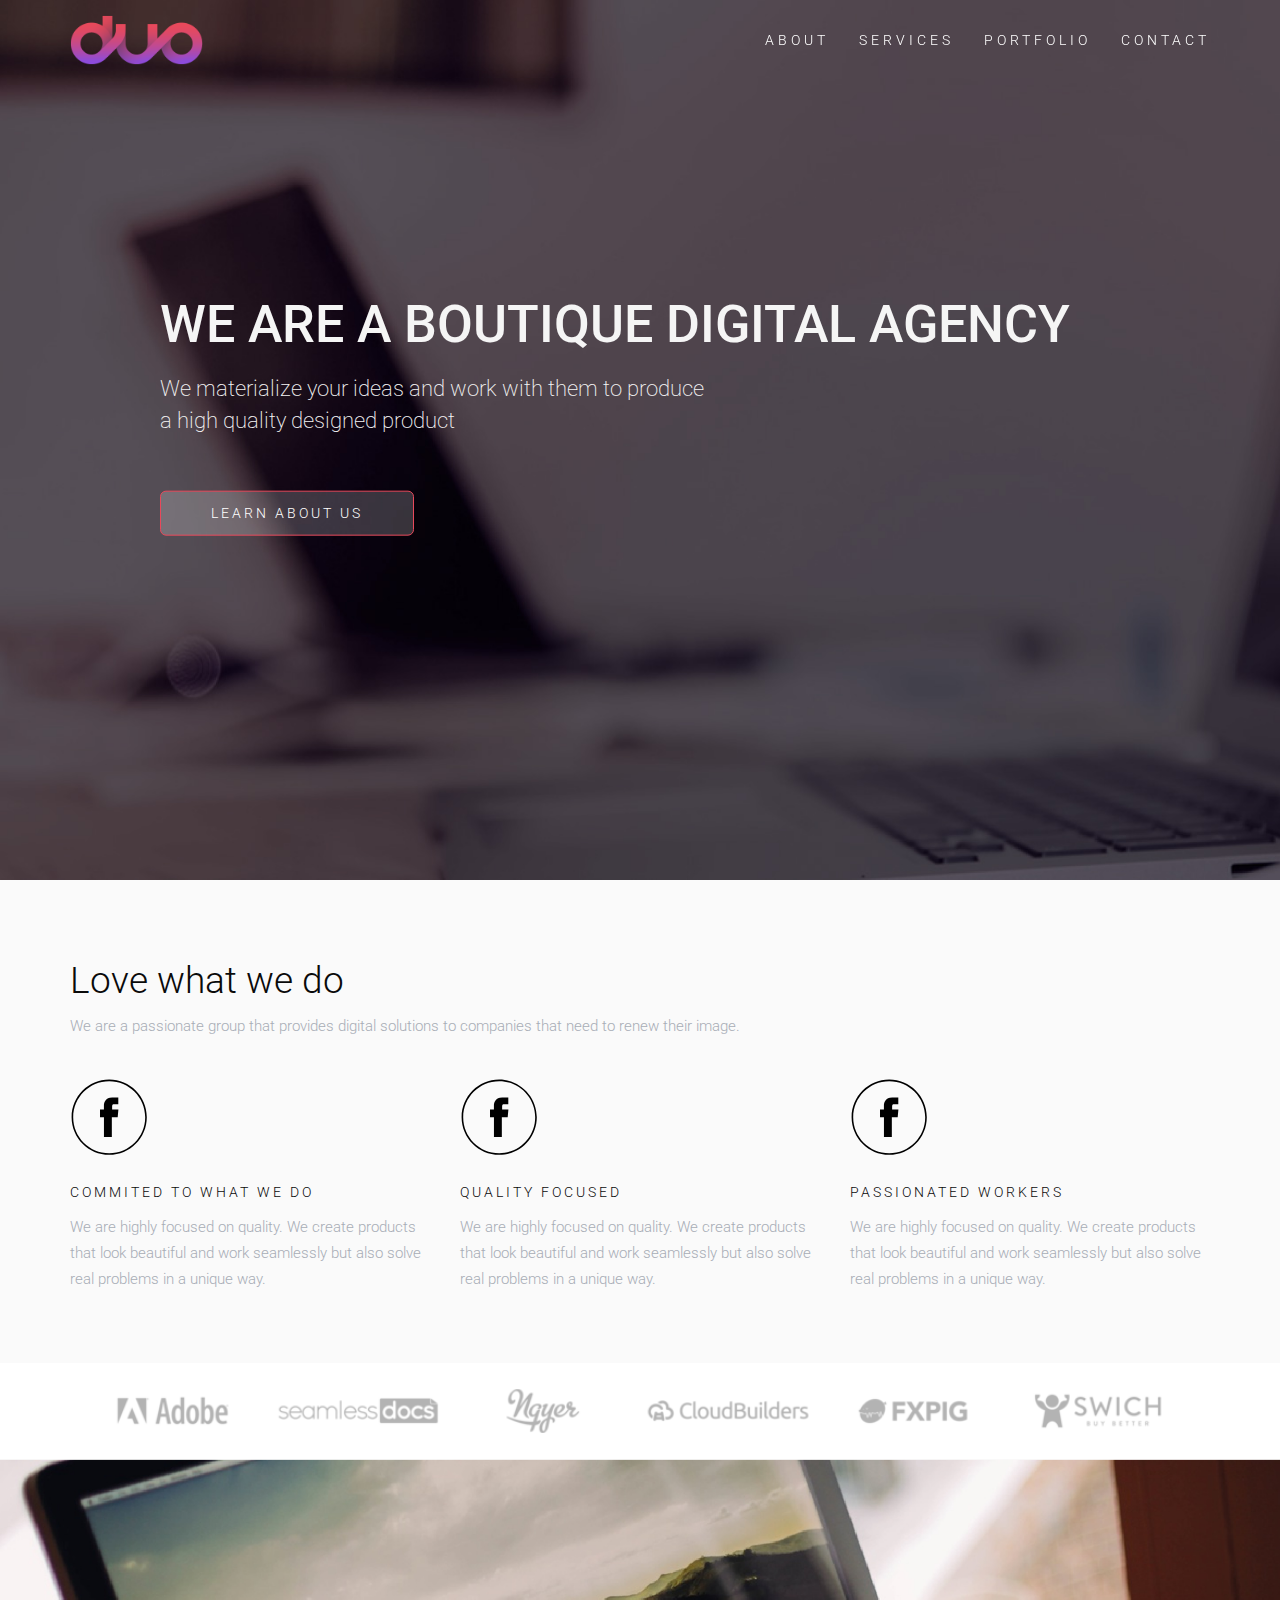
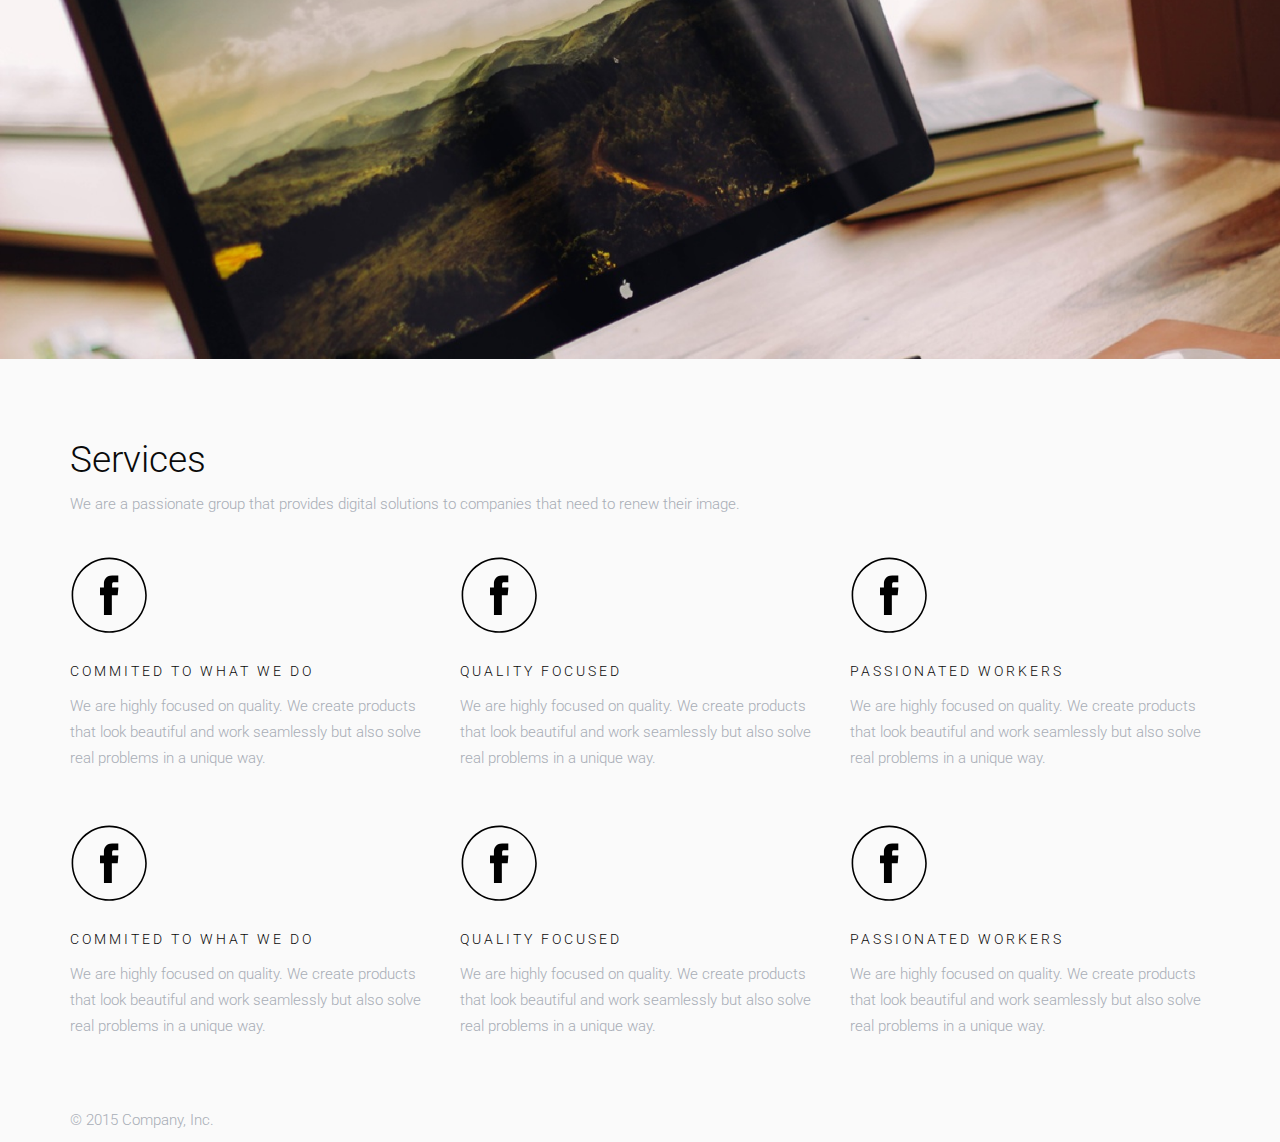
==== commit 5d32d2ef: "fix values margins" ====
--- a/index.html
+++ b/index.html
@@ -134,7 +134,8 @@
         <p>We are highly focused on quality. We create products that look beautiful and work seamlessly but also solve real problems in a unique way.</p>
       </div>
     </div>
-    <br>
+    <br class="hidden-xs">
+    <br class="hidden-xs">
     <div class="row about-values">
       <div class="col-sm-4">
         <img class="svg value-logo" src="./assets/svg/facebook-01.svg" />
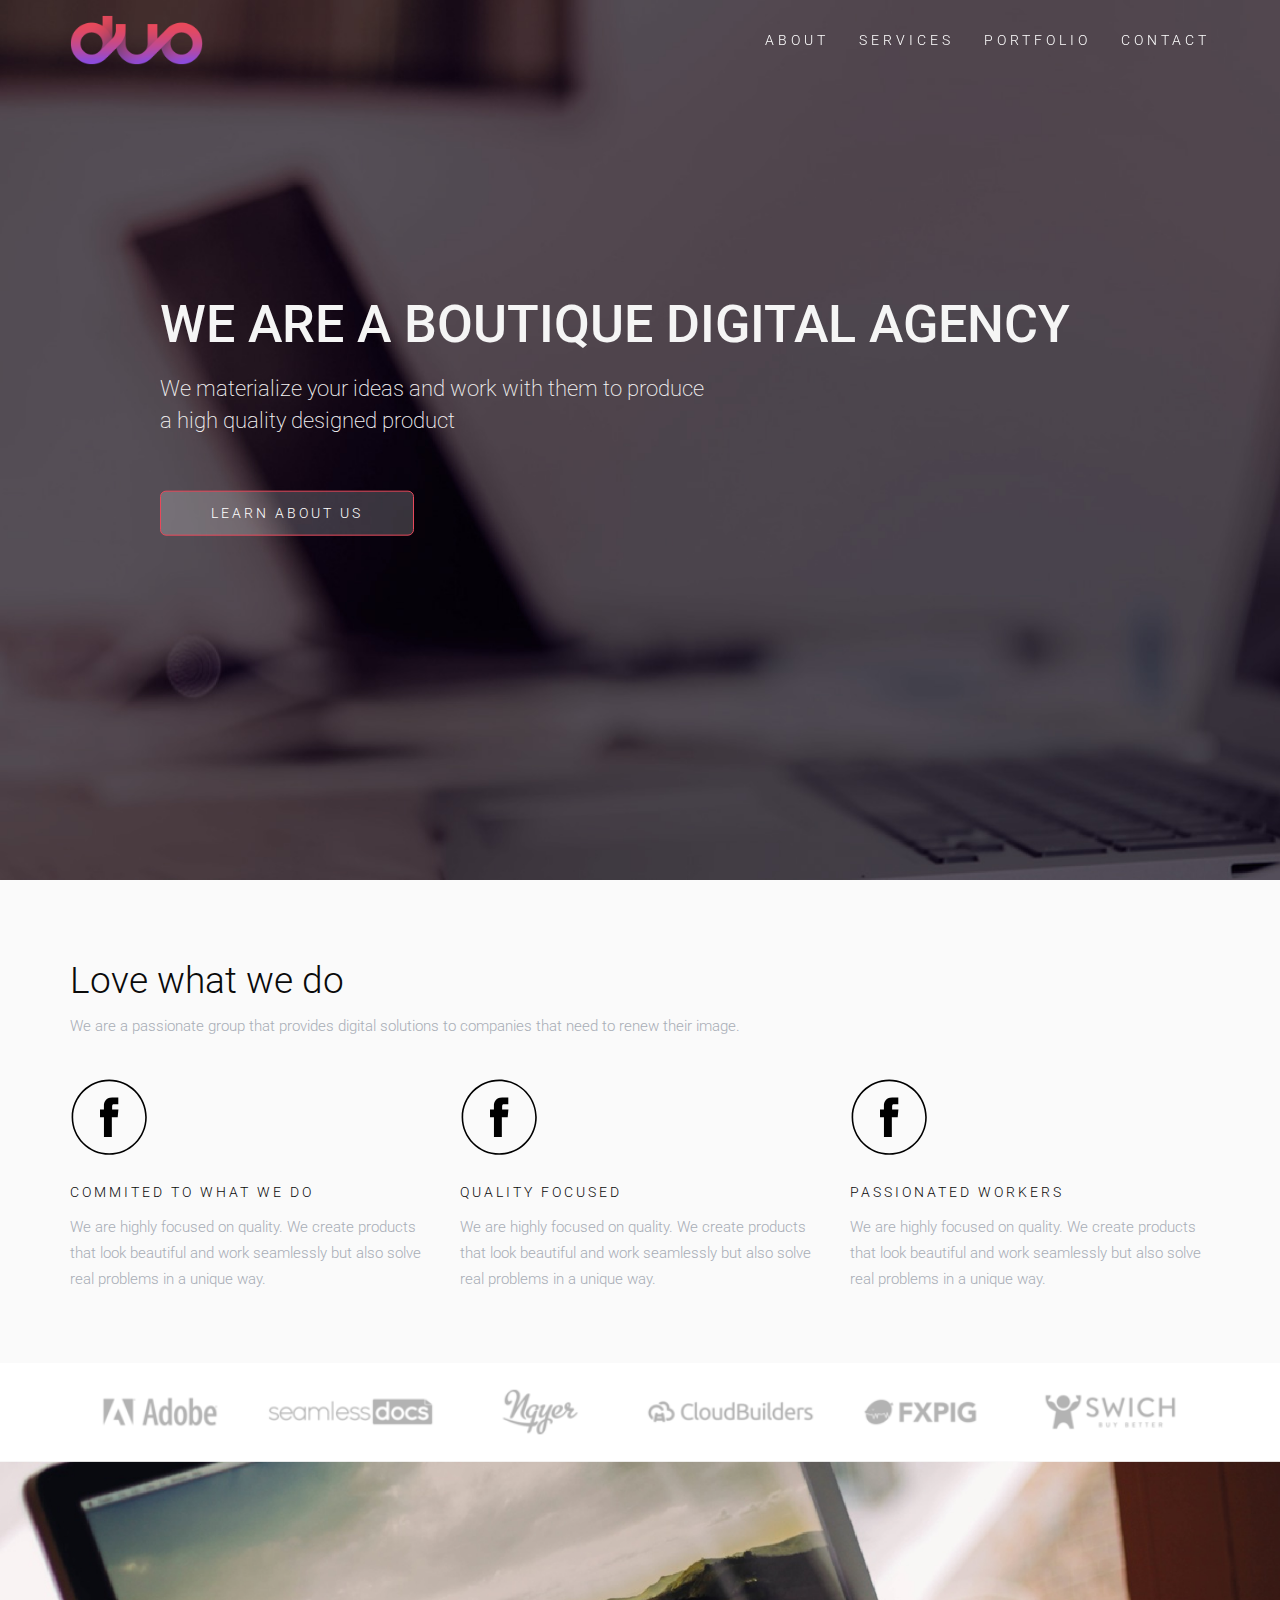
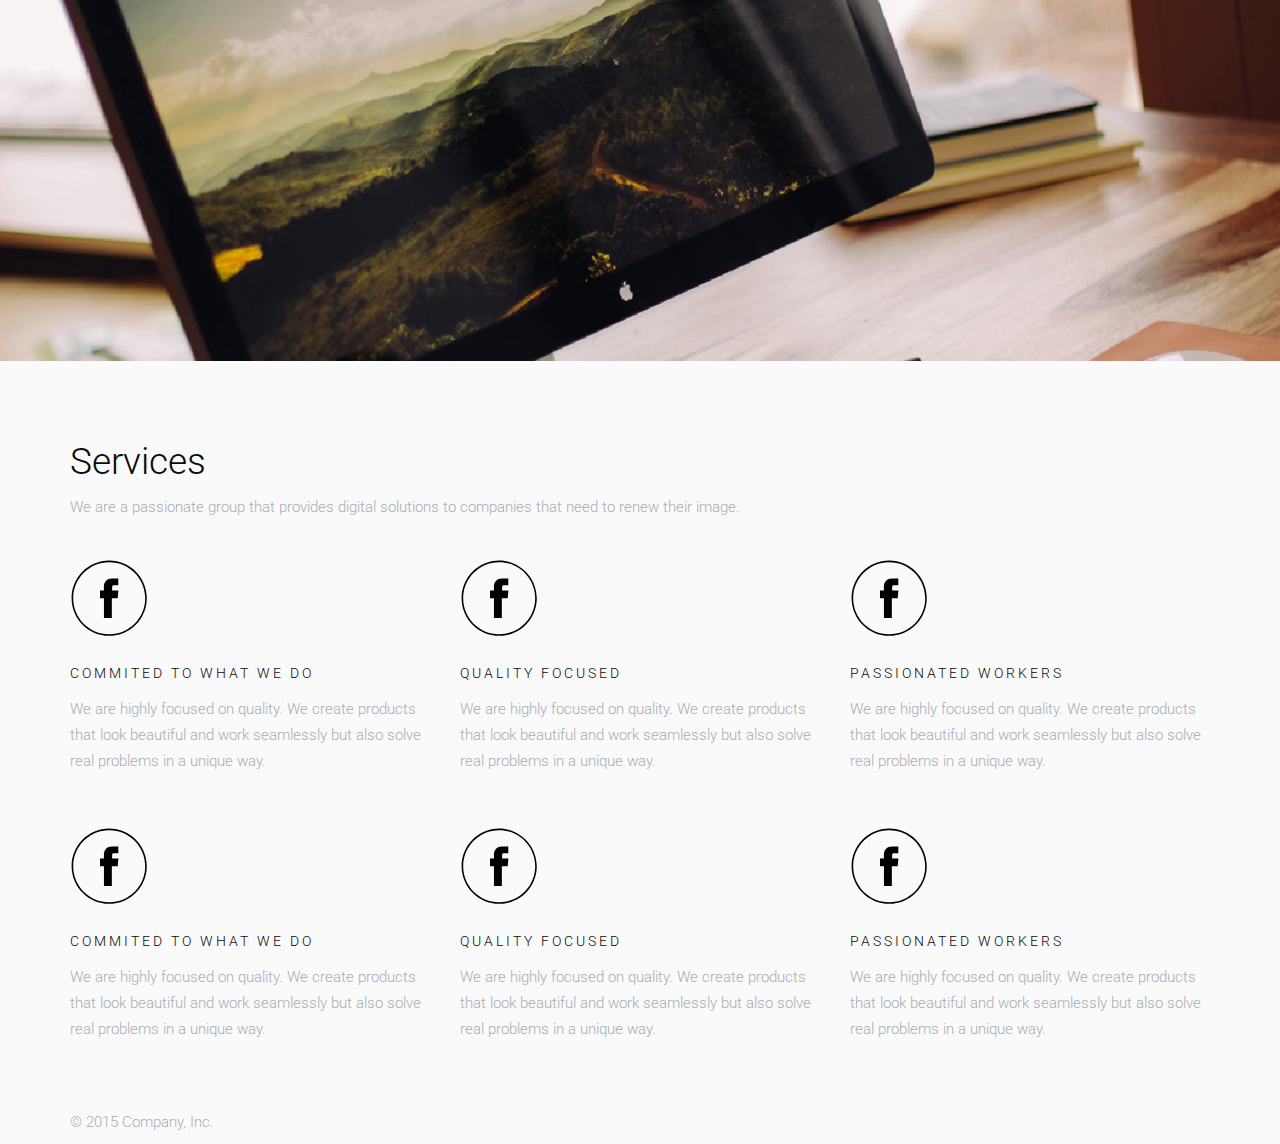
==== commit bb5dd508: "techs bar fixed" ====
--- a/index.html
+++ b/index.html
@@ -68,7 +68,7 @@
     <div class="wrapper-center">
       <h1>WE ARE A BOUTIQUE DIGITAL AGENCY</h1>
       <p>We materialize your ideas and work with them to produce </br> a high quality designed product</p>
-      <a class="btn btn-primary btn-lg" href="#" role="button">LEARN ABOUT US</a>
+      <a class="btn btn-primary btn-lg"  onclick="event.preventDefault(); $('#about').animatescroll({scrollSpeed: 500,padding:70});" role="button">LEARN ABOUT US</a>
     </div>
   </section>
 
@@ -98,11 +98,9 @@
     </div>
   </section>
 
-  <div class="row techs">
+  <div class="techs">
     <div class="container">
-      <div class="col-md-12">
-        <img width="100%" src="./assets/images/about_footer.png" />
-      </div>
+      <img width="100%" src="./assets/images/about_footer.png" />
     </div>
   </div>
 
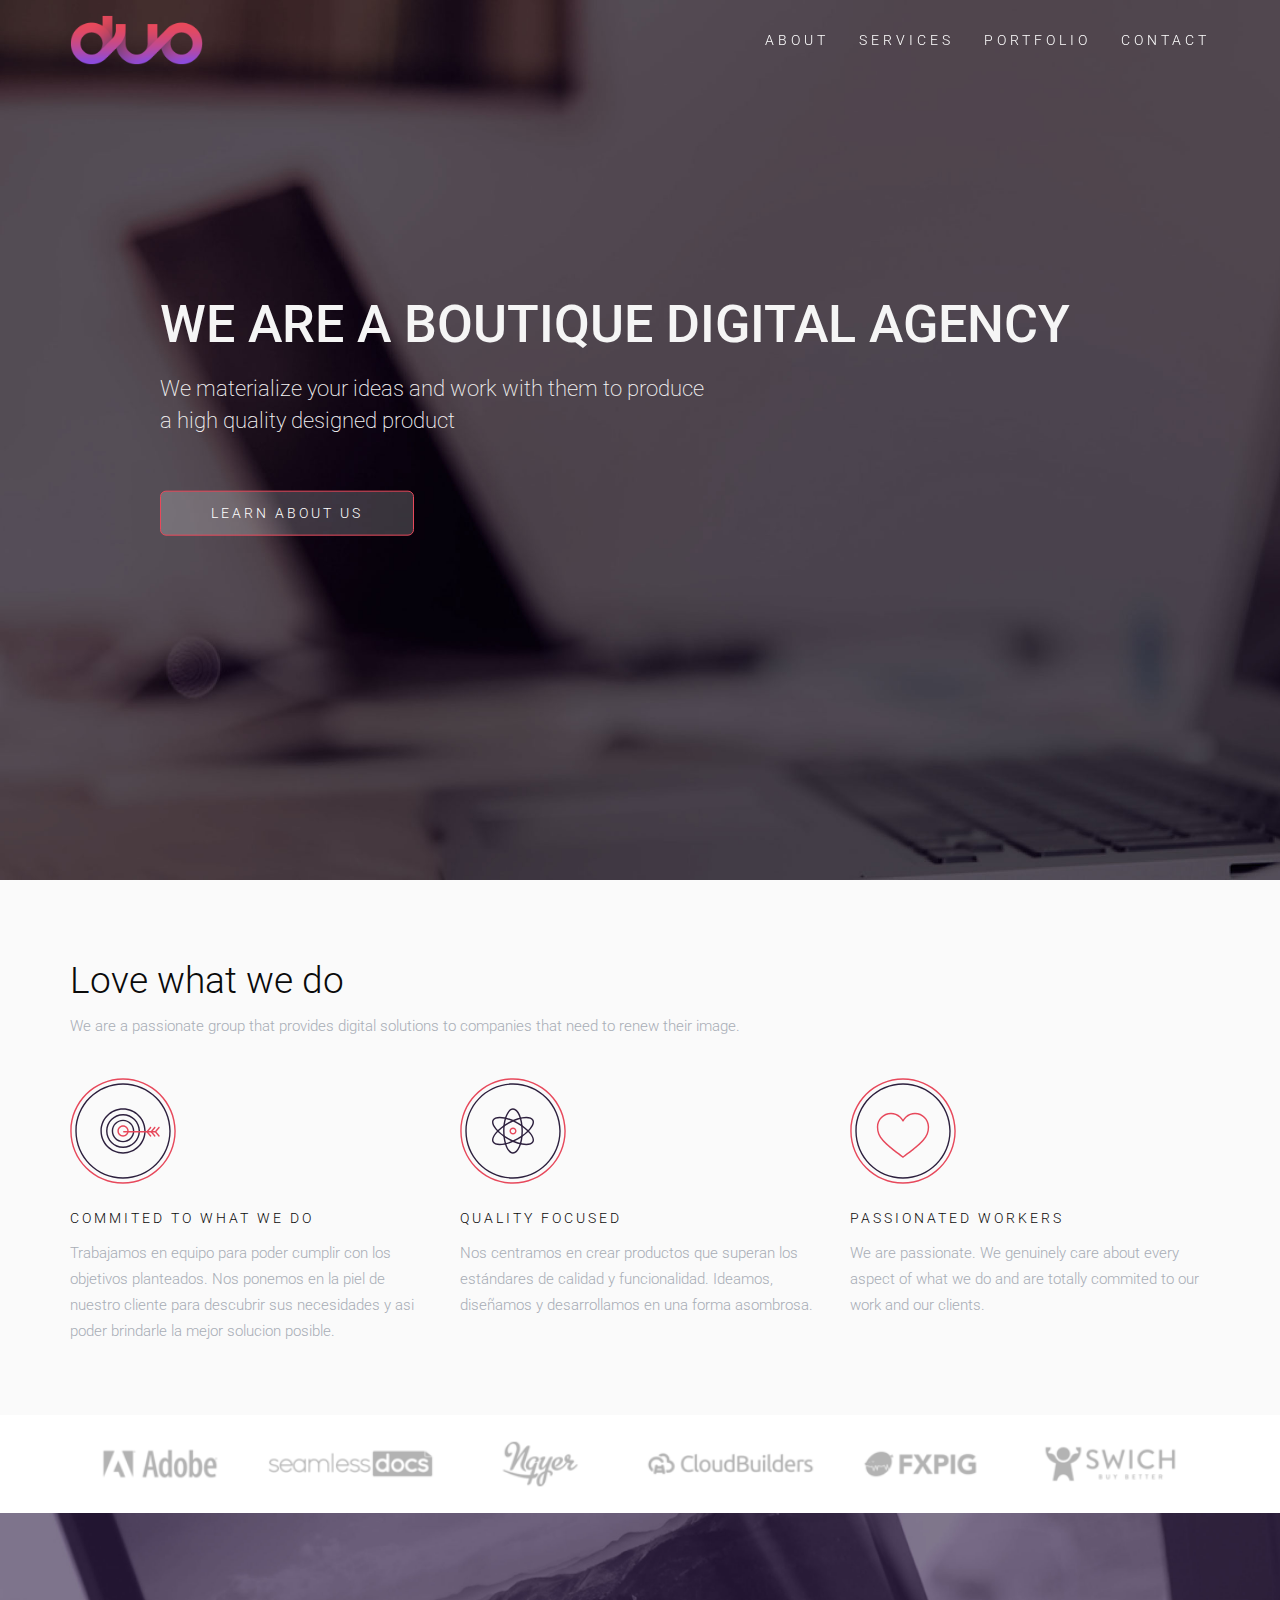
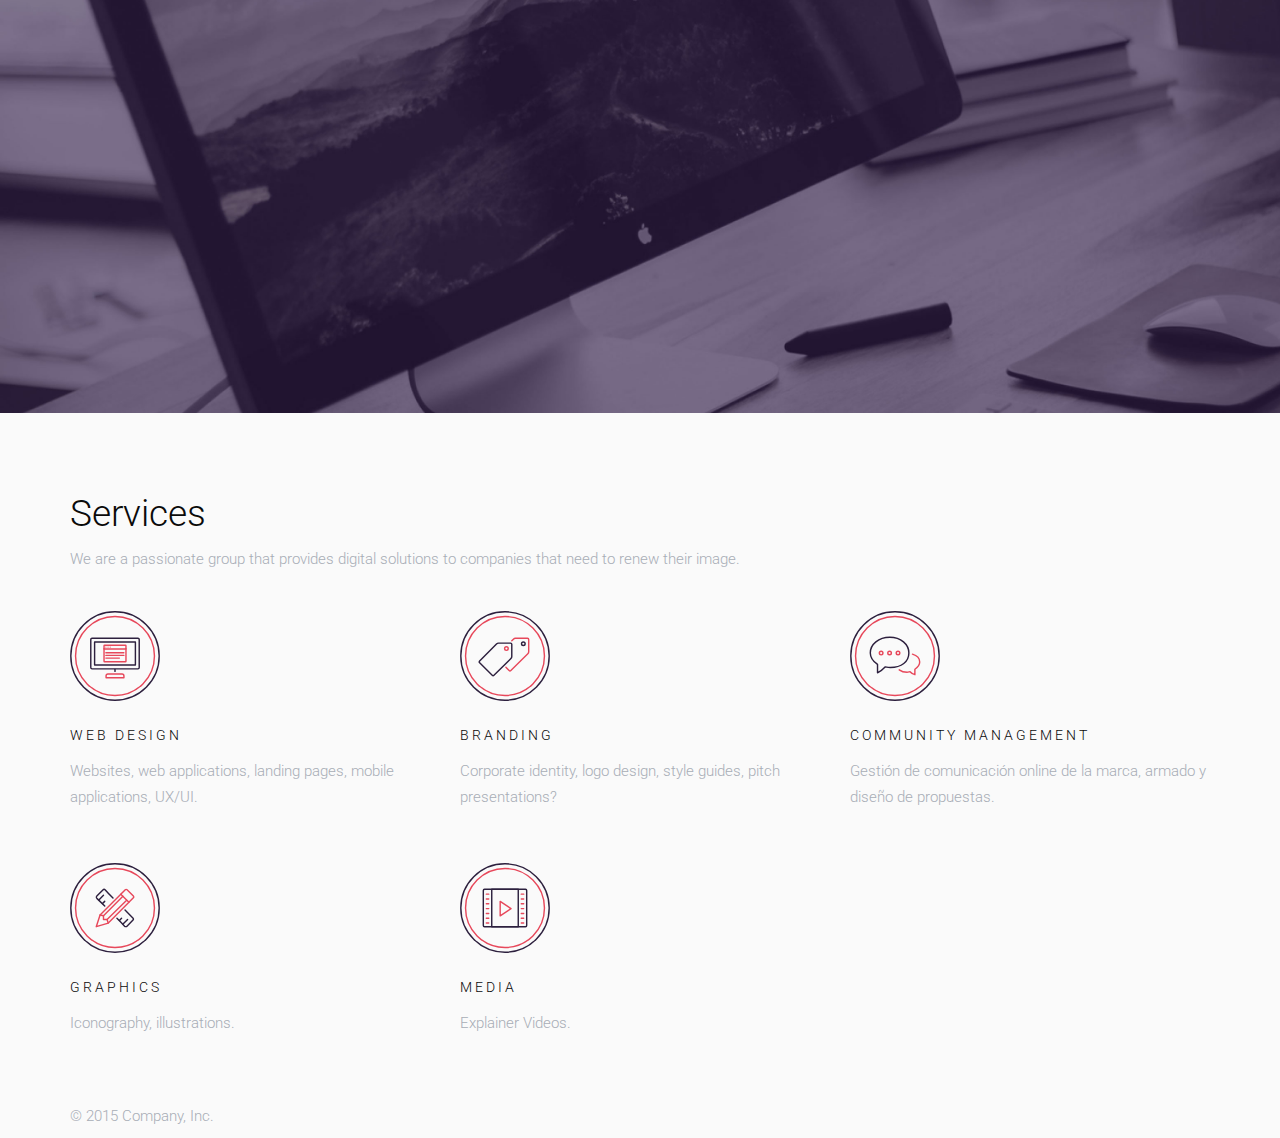
